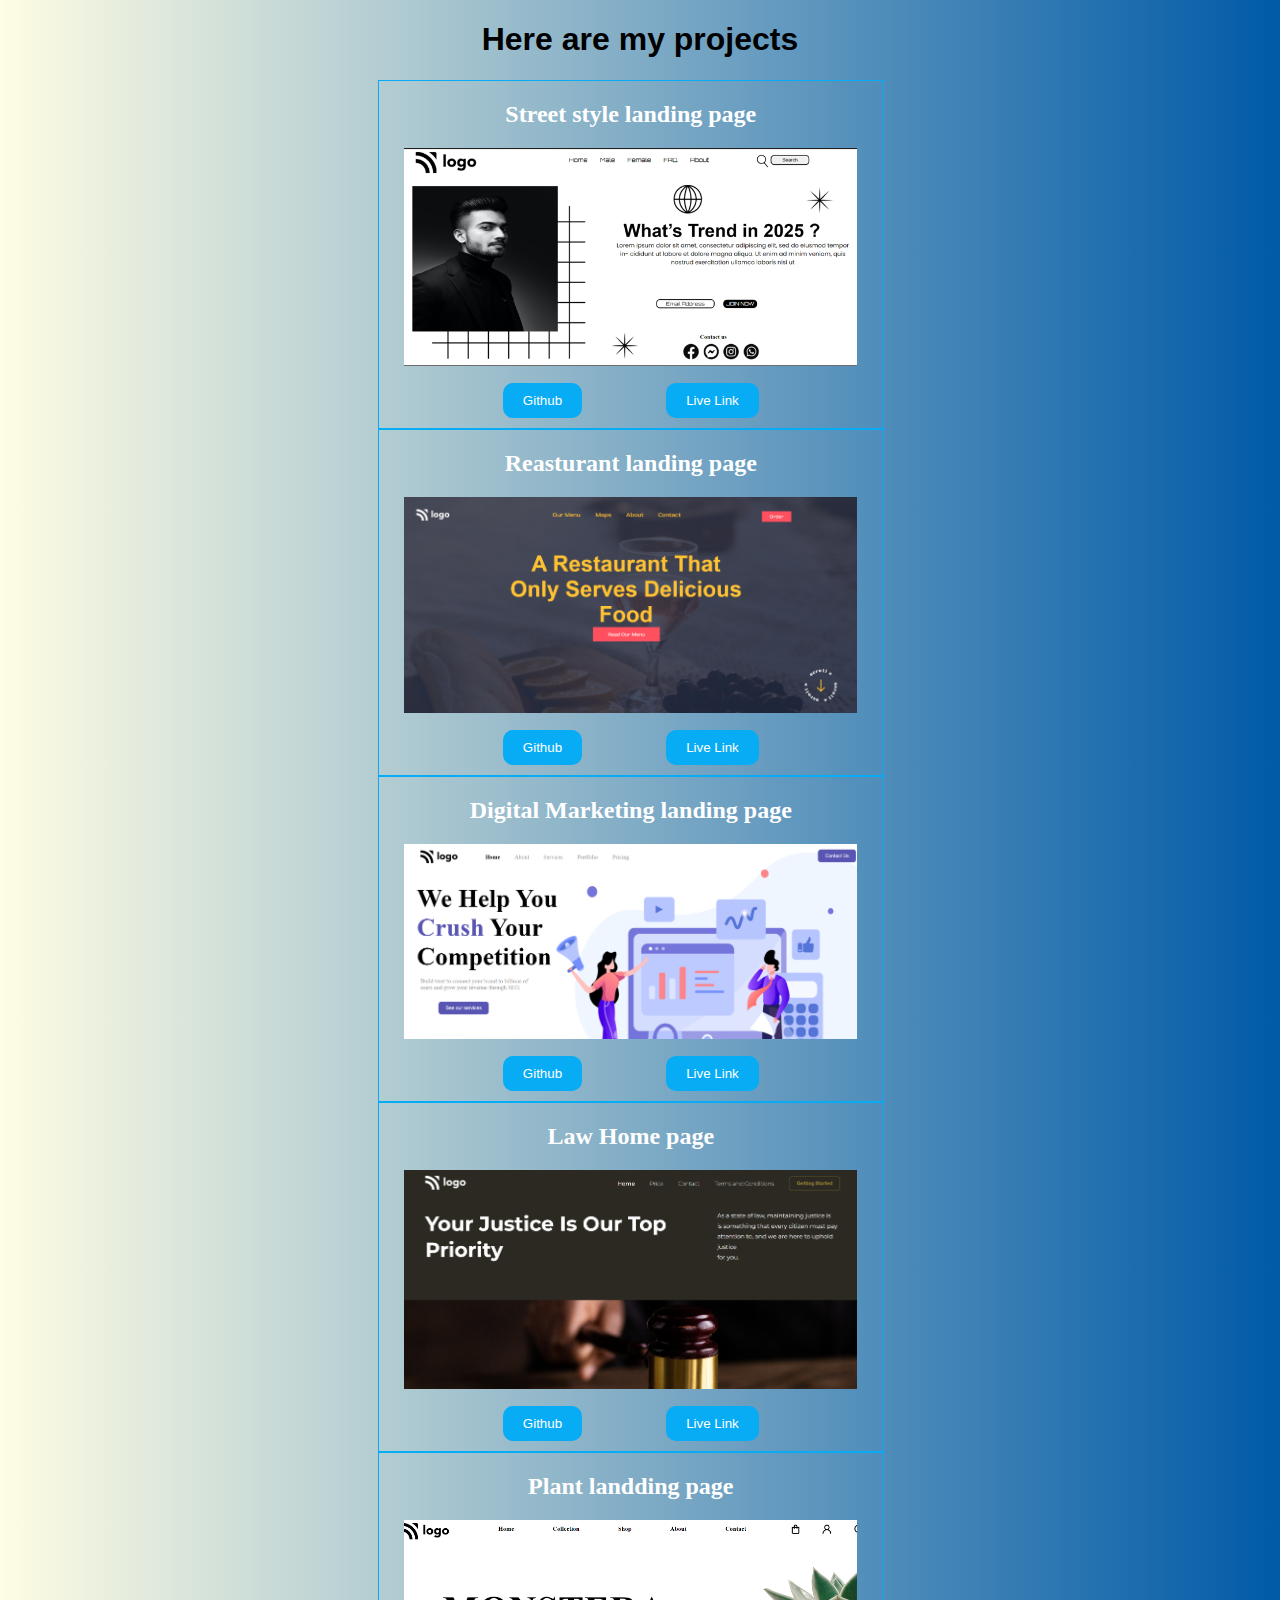
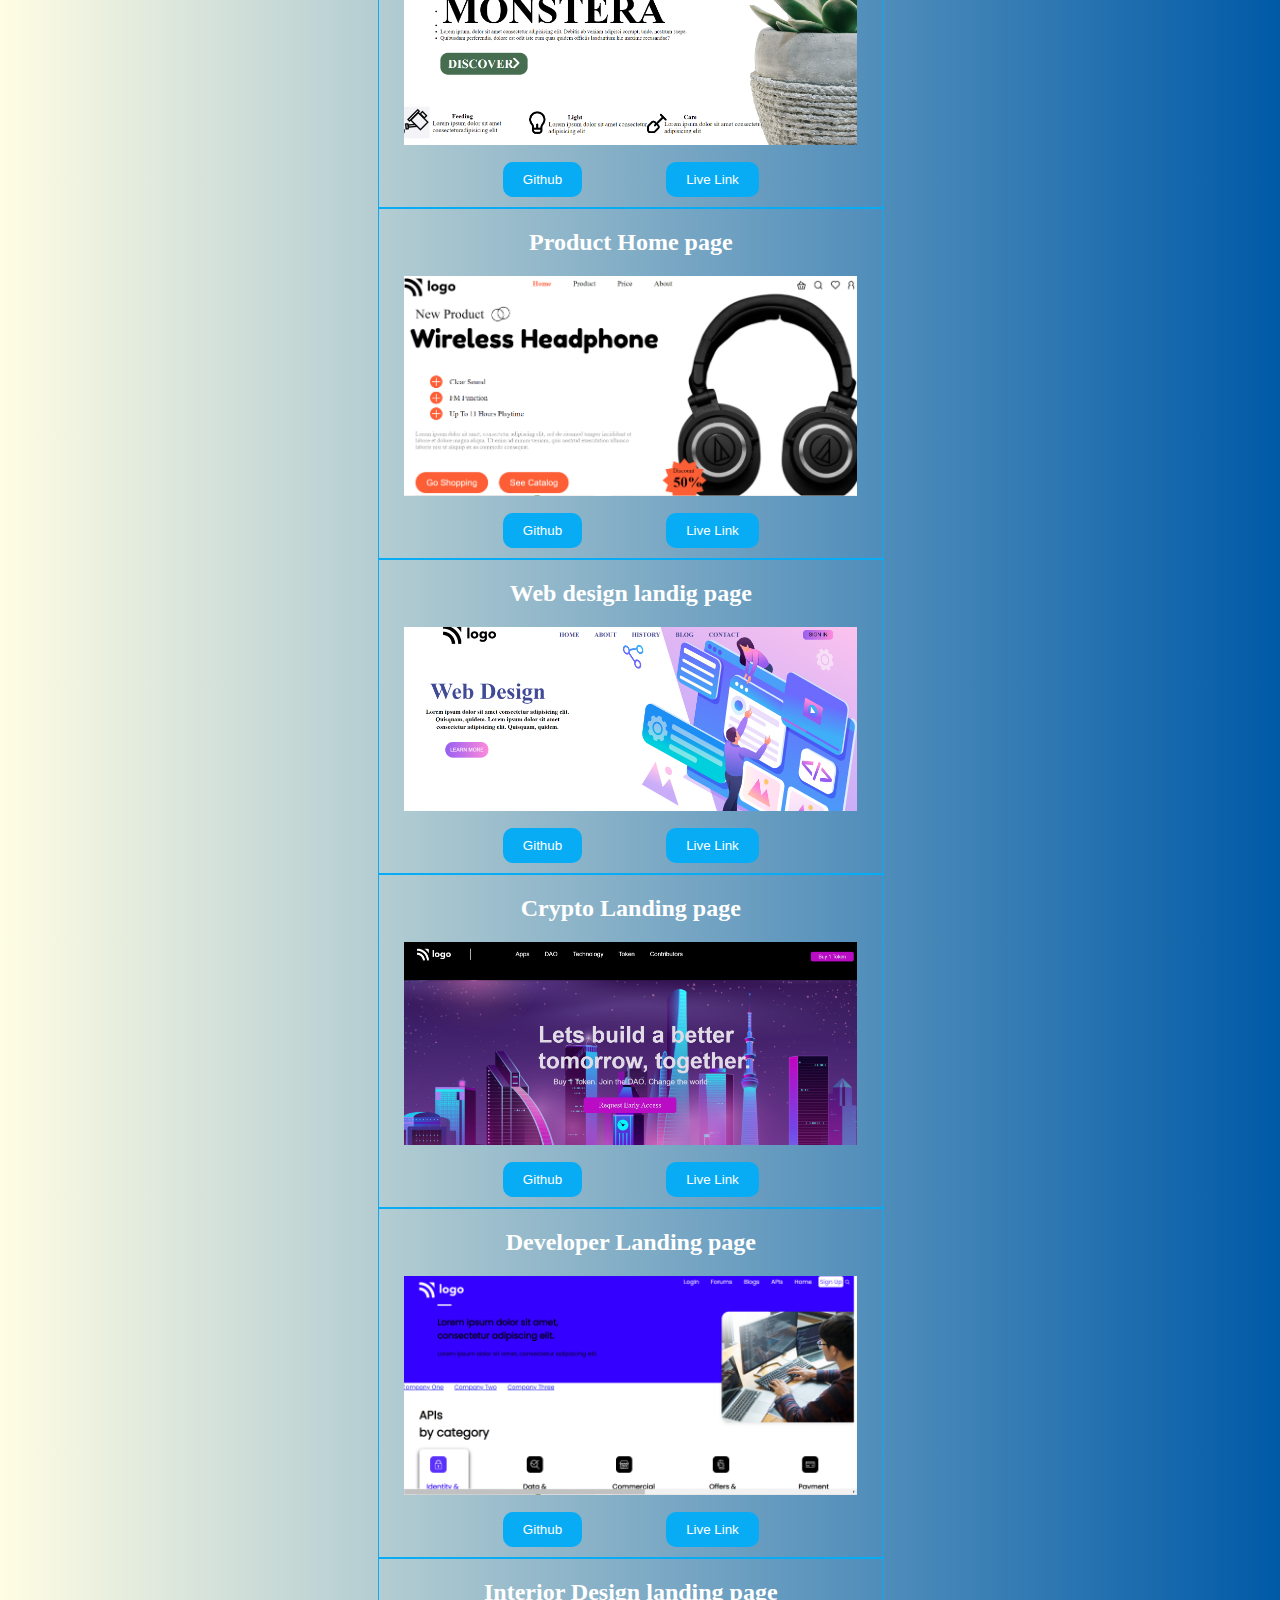
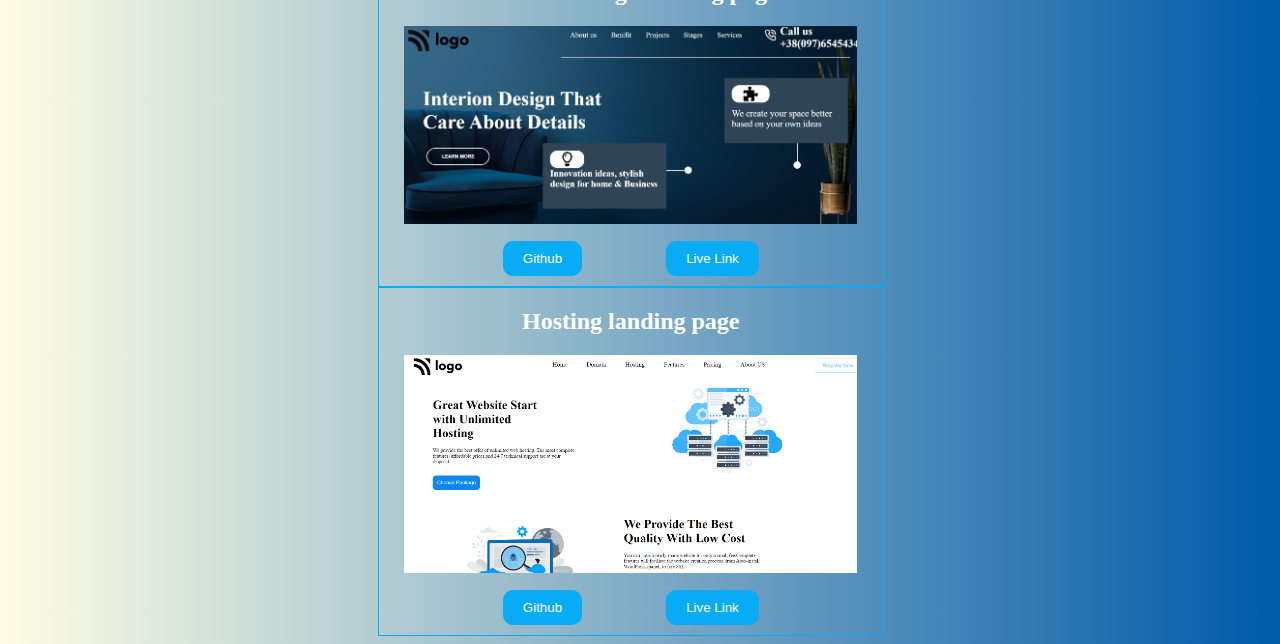
==== projects/index.html @ 4be7861b "initial commit" ====
<!DOCTYPE html>
<html lang="en">
<head>
    <meta charset="UTF-8">
    <meta http-equiv="X-UA-Compatible" content="IE=edge">
    <meta name="viewport" content="width=device-width, initial-scale=1.0">
    <title>Projects</title>
    <link rel="stylesheet" href="https://cdnjs.cloudflare.com/ajax/libs/font-awesome/6.1.2/css/all.min.css" integrity="sha512-1sCRPdkRXhBV2PBLUdRb4tMg1w2YPf37qatUFeS7zlBy7jJI8Lf4VHwWfZZfpXtYSLy85pkm9GaYVYMfw5BC1A==" crossorigin="anonymous" referrerpolicy="no-referrer" />
    <link rel="stylesheet" href="style.css">
<body>
    <style>
        body{
         background: #005AA7;  /* fallback for old browsers */
         background: -webkit-linear-gradient(to right, #FFFDE4, #005AA7);  /* Chrome 10-25, Safari 5.1-6 */
         background: linear-gradient(to right, #FFFDE4, #005AA7); /* W3C, IE 10+/ Edge, Firefox 16+, Chrome 26+, Opera 12+, Safari 7+ */

        }
        .header h1{
            display: flex;
            justify-content: center;
            font-family: "orbito", sans-serif;
        }
        .project{
            width: 40%;
            text-align: center;
            position: relative;
            left: 370px;
            color: #fff;
        }
        .img-1{
            width: 90%;
        }
       span i{
        font-size: 30px;
        position: relative;
        bottom: 230px;
       }
       button{
        margin: 10px 40px;
        padding: 10px 20px;
        border-radius: 10px;
        border: none;
        background-color: rgb(8, 172, 245);
       }
     button a{
        color: #fff;
        text-decoration: none;
     }
     .project-1, .project-2, .project-3, .project-4, .project-5, .project-6, .project-7, .project-8, .project-9, .project-10, .project-11{
        border: 1px solid rgb(8, 172, 245);;
     }
    
    </style>
    <!-- header section  -->
     <div class="header">
        <h1>Here are my  projects</h1>
     </div>
       <div class="project">
        <div class="project-1">
        <h2>Street style landing page</h2>
        <span><i class="fa-solid fa-circle-arrow-right"></i></span>
        <img src="../images/Screenshot 2022-07-27 235013.png" alt="" class="img-1">
        <button>
            <a href="https://github.com/rishuk524/Project-1" target="_blank" rel="noopener noreferrer">Github</a>
        </button>
        <button> <a href="https://inureonclassproject1.netlify.app/" target="_blank" rel="noopener noreferrer">Live Link</a></button>
       </div>
        <div class="project-2">
            <h2>Reasturant landing page</h2>
           <span><i class="fa-solid fa-circle-arrow-right"></i></span>
           <img src="../images/project-2.png" alt="" class="img-2" width="90%" >
           <button>
               <a href="https://github.com/rishuk524/project-2" target="_blank" rel="noopener noreferrer">Github</a>
           </button>
           <button> <a href="https://ineuronproject-2.netlify.app/" target="_blank" rel="noopener noreferrer">Live Link</a></button>
            </div>
            <div class="project-3">
                <h2>Digital Marketing landing page</h2>
               <span><i class="fa-solid fa-circle-arrow-right"></i></span>
               <img src="../images/Projct-3.png" alt="" class="img-3" width="90%" >
               <button>
                   <a href="https://github.com/rishuk524/project-3" target="_blank" rel="noopener noreferrer">Github</a>
               </button>
               <button> <a href="https://inueronproject-3.netlify.app/" target="_blank" rel="noopener noreferrer">Live Link</a></button>
               </div>
               <div class="project-4">
                <h2>Law Home page</h2>
               <span><i class="fa-solid fa-circle-arrow-right"></i></span>
               <img src="../images/project4.PNG" alt="" class="img-4" width="90%" >
               <button>
                   <a href="https://github.com/rishuk524/project-4" target="_blank" rel="noopener noreferrer">Github</a>
               </button>
               <button> <a href="https://ineuronproject-4.netlify.app/" target="_blank" rel="noopener noreferrer">Live Link</a></button>
               </div>
               <div class="project-5">
                <h2>Plant landding page</h2>
               <span><i class="fa-solid fa-circle-arrow-right"></i></span>
               <img src="../images/project-5.PNG" alt="" class="img-5" width="90%" >
               <button>
                   <a href="https://github.com/rishuk524/project-5" target="_blank" rel="noopener noreferrer">Github</a>
               </button>
               <button> <a href="https://ineuronproject-5.netlify.app/" target="_blank" rel="noopener noreferrer">Live Link</a></button>
               </div>
               <div class="project-6">
                <h2>Product Home page</h2>
               <span><i class="fa-solid fa-circle-arrow-right"></i></span>
               <img src="../images/project-6.PNG" alt="" class="img-6" width="90%" >
               <button>
                   <a href="https://github.com/rishuk524/project-6" target="_blank" rel="noopener noreferrer">Github</a>
               </button>
               <button> <a href="https://ineuronproject-6.netlify.app/" target="_blank" rel="noopener noreferrer">Live Link</a></button>
              </div>
               <div class="project-7">
                <h2>Web design landig page</h2>
               <span><i class="fa-solid fa-circle-arrow-right"></i></span>
               <img src="../images/project-7.PNG" alt="" class="img-7" width="90%" >
               <button>
                   <a href="https://github.com/rishuk524/project-7" target="_blank" rel="noopener noreferrer">Github</a>
               </button>
               <button> <a href="https://ineuronproject-7.netlify.app/" target="_blank" rel="noopener noreferrer">Live Link</a></button>
              </div>
               <div class="project-8">
                <h2>Crypto Landing page</h2>
               <span><i class="fa-solid fa-circle-arrow-right"></i></span>
               <img src="../images/project-8.PNG" alt="" class="img-8" width="90%" >
               <button>
                   <a href="https://github.com/rishuk524/project-8" target="_blank" rel="noopener noreferrer">Github</a>
               </button>
               <button> <a href="https://ineuronproject-8.netlify.app/" target="_blank" rel="noopener noreferrer">Live Link</a></button>
               </div>
               <div class="project-9">
                <h2>Developer Landing page</h2>
               <span><i class="fa-solid fa-circle-arrow-right"></i></span>
               <img src="../images/project-9.PNG" alt="" class="img-9" width="90%" >
               <button>
                   <a href="https://github.com/rishuk524/project-9" target="_blank" rel="noopener noreferrer">Github</a>
               </button>
               <button> <a href="https://ineuronproject-9.netlify.app/" target="_blank" rel="noopener noreferrer">Live Link</a></button>
              </div>
               <div class="project-10">
                <h2>Interior Design landing page</h2>
               <span><i class="fa-solid fa-circle-arrow-right"></i></span>
               <img src="../images/project-10.PNG" alt="" class="img-10" width="90%" >
               <button>
                   <a href="https://github.com/rishuk524/project-10" target="_blank" rel="noopener noreferrer">Github</a>
               </button>
               <button> <a href="https://ineuronproject-10.netlify.app/" target="_blank" rel="noopener noreferrer">Live Link</a></button>
               </div>
               <div class="project-11">
                <h2>Hosting landing page</h2>
               <span><i class="fa-solid fa-circle-arrow-right"></i></span>
               <img src="../images/project-11.png" alt="" class="img-10" width="90%" >
               <button>
                   <a href="https://github.com/rishuk524/project-11" target="_blank" rel="noopener noreferrer">Github</a>
               </button>
               <button> <a href="https://ineuronproject-11.netlify.app/" target="_blank" rel="noopener noreferrer">Live Link</a></button>
                </div>
            </div>
         
</body>
</html>
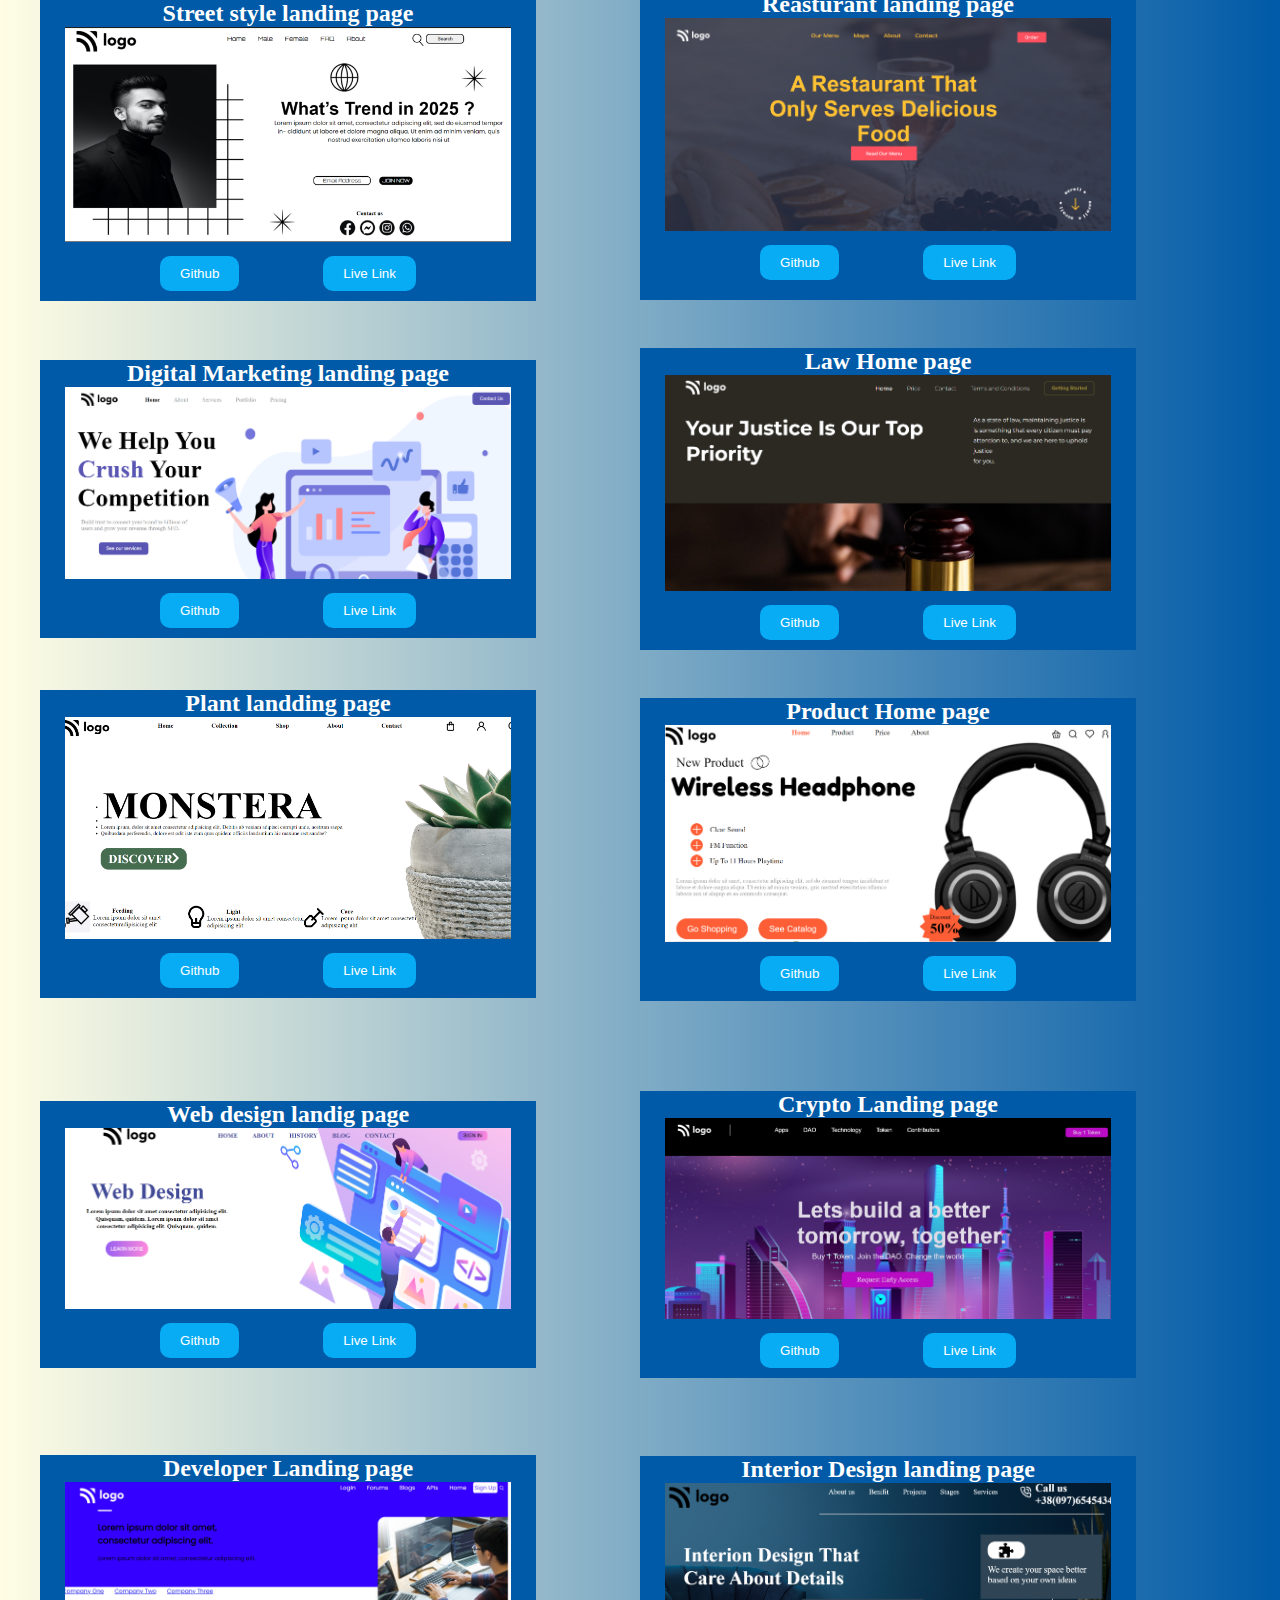
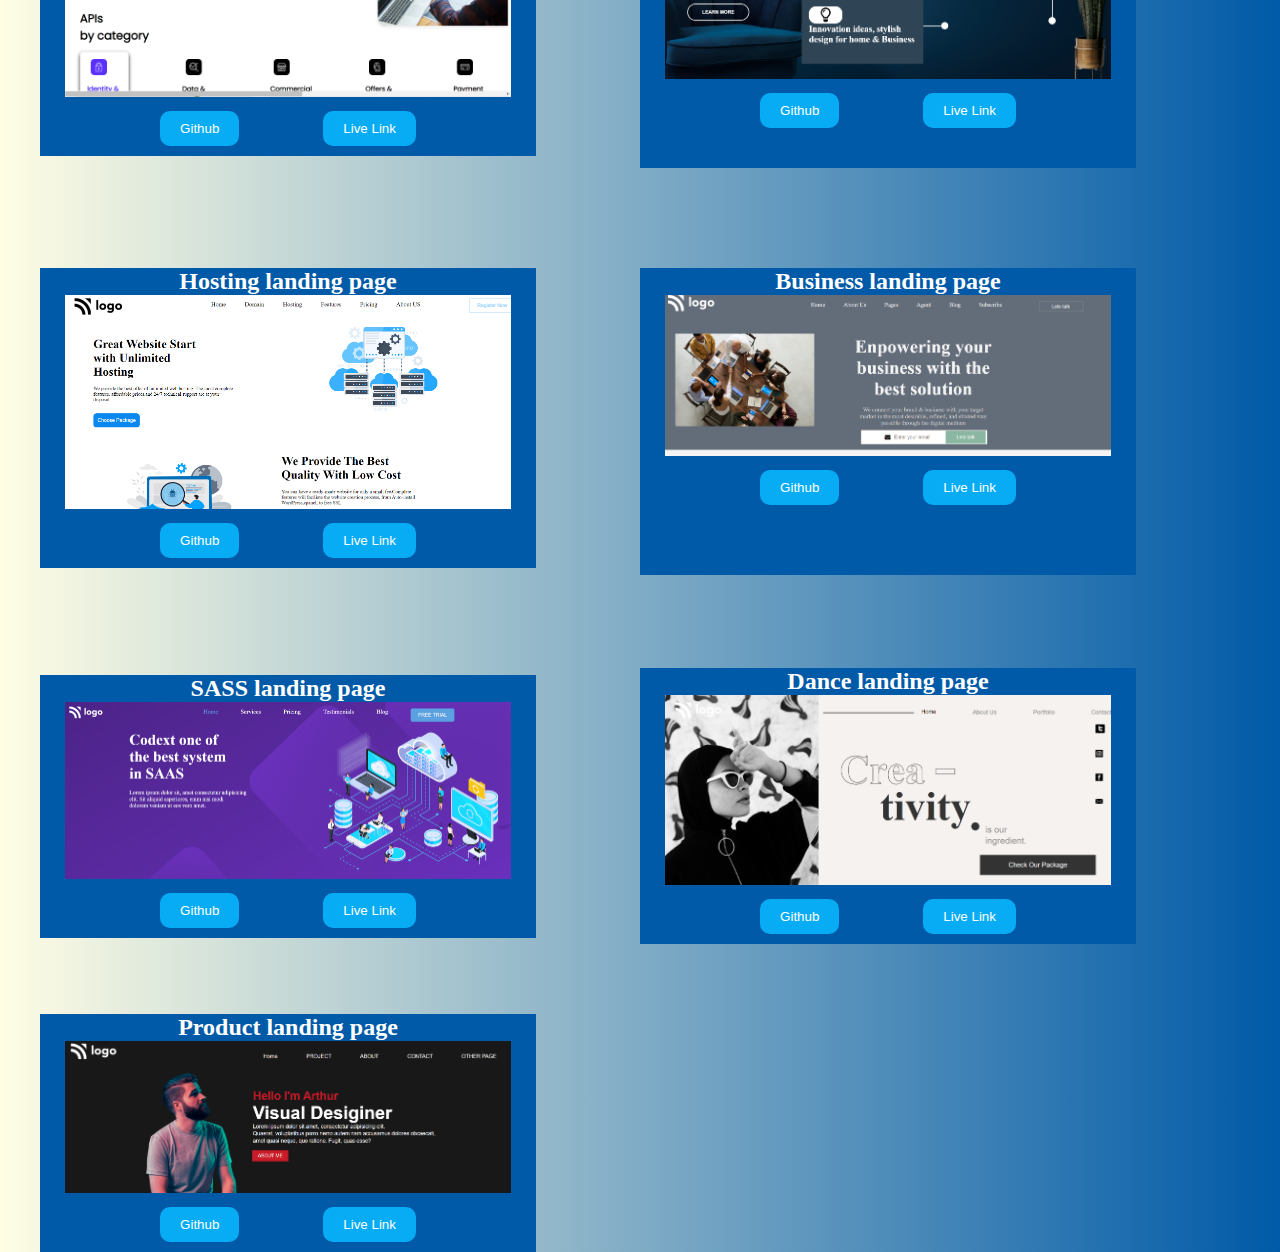
==== commit b42779ec: "updated my portfolio" ====
--- a/projects/index.html
+++ b/projects/index.html
@@ -9,10 +9,15 @@
     <link rel="stylesheet" href="style.css">
 <body>
     <style>
+        *{
+            margin: 0;
+            padding: 0;
+        }
         body{
          background: #005AA7;  /* fallback for old browsers */
          background: -webkit-linear-gradient(to right, #FFFDE4, #005AA7);  /* Chrome 10-25, Safari 5.1-6 */
          background: linear-gradient(to right, #FFFDE4, #005AA7); /* W3C, IE 10+/ Edge, Firefox 16+, Chrome 26+, Opera 12+, Safari 7+ */
+    
 
         }
         .header h1{
@@ -21,20 +26,16 @@
             font-family: "orbito", sans-serif;
         }
         .project{
-            width: 40%;
-            text-align: center;
-            position: relative;
-            left: 370px;
             color: #fff;
+            height: 100vh;
+            margin-left: 40px;
         }
         .img-1{
             width: 90%;
         }
-       span i{
-        font-size: 30px;
-        position: relative;
-        bottom: 230px;
-       }
+        span{
+            display: none;
+        }
        button{
         margin: 10px 40px;
         padding: 10px 20px;
@@ -46,15 +47,81 @@
         color: #fff;
         text-decoration: none;
      }
-     .project-1, .project-2, .project-3, .project-4, .project-5, .project-6, .project-7, .project-8, .project-9, .project-10, .project-11{
-        border: 1px solid rgb(8, 172, 245);;
-     }
-    
+     .project-1, .project-2, .project-3, .project-4, .project-5, .project-6, .project-7, .project-8, .project-9, .project-10, .project-11, .project-12, .project-13, .project-14, .project-15{
+        /* border: 1px solid rgb(8, 172, 245); */
+        width: 40%;
+        background-color: #005AA7;
+        text-align: center;
+        
+     }
+     .project-2{
+        margin-left: 600px;
+        position: relative;
+        bottom: 310px;
+        padding-bottom: 10px;
+     }
+     .project-3{
+        position: relative;
+        bottom: 250px;
+     }
+     .project-4{
+        position: relative;
+        left: 600px;
+        bottom: 540px;
+     }
+     .project-5{
+        position: relative;
+        bottom: 500px;
+     }
+     .project-6{
+        position: relative;
+        left: 600px;
+        bottom: 800px;
+     }
+     .project-7{
+        position: relative;
+        bottom: 700px;
+     }
+     .project-8{
+        position: relative;
+        left: 600px;
+        bottom: 977px;
+     }
+     .project-9{
+        position: relative;
+        bottom: 900px;
+     }
+     .project-10{
+        position: relative;
+        left: 600px;
+        bottom: 1200px;
+        padding-bottom: 30px;
+     }
+    .project-11{
+        position: relative;
+        bottom: 1100px;
+    }
+    .project-12{
+        position: relative;
+        bottom: 1400px;
+        left: 600px;
+        padding-bottom: 60px;
+    }
+    .project-13{
+        position: relative;
+        bottom: 1300px;
+    }
+    .project-14{
+        position: relative;
+        bottom: 1570px;
+        left: 600px;
+    }
+    .project-15{
+        position: relative;
+        bottom: 1500px;
+    }
     </style>
     <!-- header section  -->
-     <div class="header">
-        <h1>Here are my  projects</h1>
-     </div>
        <div class="project">
         <div class="project-1">
         <h2>Street style landing page</h2>
@@ -155,6 +222,42 @@
                </button>
                <button> <a href="https://ineuronproject-11.netlify.app/" target="_blank" rel="noopener noreferrer">Live Link</a></button>
                 </div>
+                <div class="project-12">
+                    <h2>Business landing page</h2>
+                   <span><i class="fa-solid fa-circle-arrow-right"></i></span>
+                   <img src="../images/project-12.PNG" alt="" class="img-12" width="90%" >
+                   <button>
+                       <a href="https://github.com/rishuk524/project-12" target="_blank" rel="noopener noreferrer">Github</a>
+                   </button>
+                   <button> <a href="https://ineuronproject-12.netlify.app/" target="_blank" rel="noopener noreferrer">Live Link</a></button>
+                    </div>
+                    <div class="project-13">
+                        <h2>SASS landing page</h2>
+                       <span><i class="fa-solid fa-circle-arrow-right"></i></span>
+                       <img src="../images/project-13.png" alt="" class="img-13" width="90%" >
+                       <button>
+                           <a href="https://github.com/rishuk524/project-13" target="_blank" rel="noopener noreferrer">Github</a>
+                       </button>
+                       <button> <a href=" https://ineuronproject-13.netlify.app/" target="_blank" rel="noopener noreferrer">Live Link</a></button>
+                        </div>
+                        <div class="project-14">
+                            <h2>Dance landing page</h2>
+                           <span><i class="fa-solid fa-circle-arrow-right"></i></span>
+                           <img src="../images/project-14.png" alt="" class="img-14" width="90%" >
+                           <button>
+                               <a href="https://github.com/rishuk524/project-14" target="_blank" rel="noopener noreferrer">Github</a>
+                           </button>
+                           <button> <a href=" https://ineuronproject-14.netlify.app/" target="_blank" rel="noopener noreferrer">Live Link</a></button>
+                            </div>
+                            <div class="project-15">
+                                <h2>Product landing page</h2>
+                               <span><i class="fa-solid fa-circle-arrow-right"></i></span>
+                               <img src="../images/project-15.png" alt="" class="img-15" width="90%" >
+                               <button>
+                                   <a href="https://github.com/rishuk524/project-15" target="_blank" rel="noopener noreferrer">Github</a>
+                               </button>
+                               <button> <a href="https://ineuronproject-15.netlify.app/" target="_blank" rel="noopener noreferrer">Live Link</a></button>
+                                </div>
             </div>
          
 </body>
